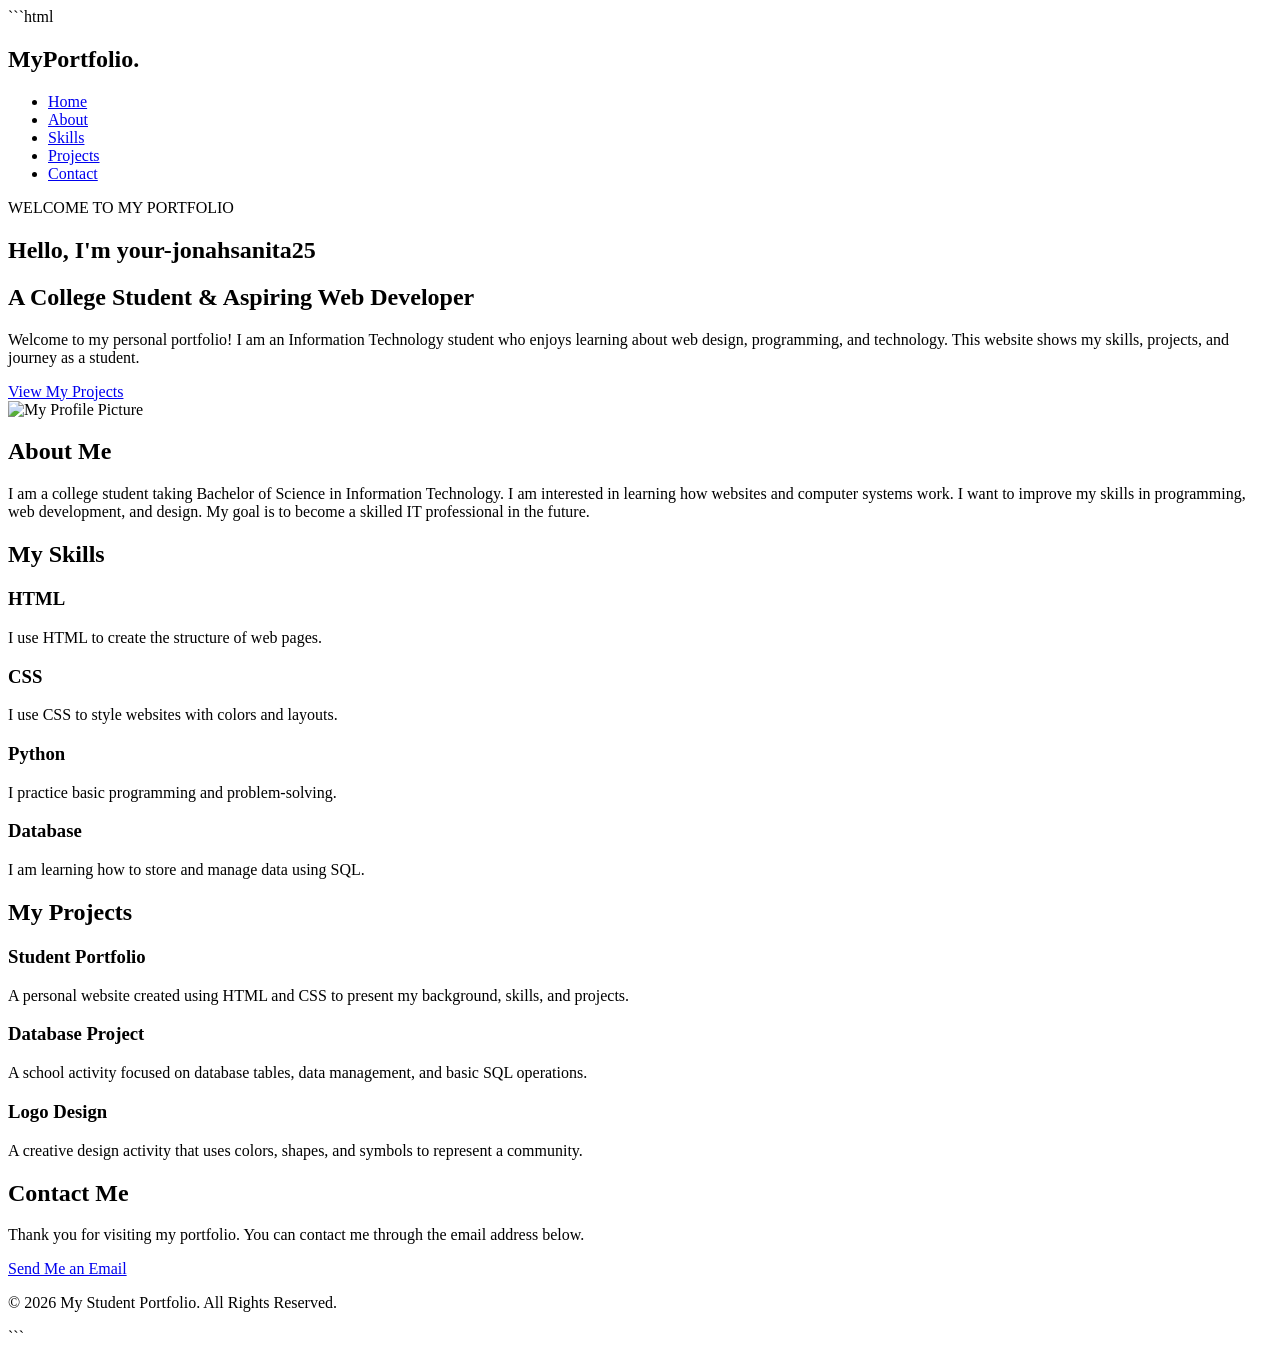
==== index.html my portfolio.html @ 4672cf2f "Add files via upload" ====
```html
<!DOCTYPE html>
<html lang="en">
<head>
    <meta charset="UTF-8">
    <meta name="viewport" content="width=device-width, initial-scale=1.0">
    <title>My Student Portfolio</title>
    <link rel="stylesheet" href="style.css">
</head>
<body>

    <!-- Navigation Bar -->
    <nav class="navbar">
        <h2 class="logo">MyPortfolio<span>.</span></h2>

        <ul class="nav-links">
            <li><a href="#home">Home</a></li>
            <li><a href="#about">About</a></li>
            <li><a href="#skills">Skills</a></li>
            <li><a href="#projects">Projects</a></li>
            <li><a href="#contact">Contact</a></li>
        </ul>
    </nav>

    <!-- Home Section -->
    <section class="hero" id="home">
        <div class="hero-text">
            <p class="welcome">WELCOME TO MY PORTFOLIO</p>

            <h1>Hello, I'm <span>your-jonahsanita25</span></h1>

            <h2>A College Student & Aspiring Web Developer</h2>

            <p>
                Welcome to my personal portfolio! I am an Information
                Technology student who enjoys learning about web design,
                programming, and technology. This website shows my skills,
                projects, and journey as a student.
            </p>

            <a href="#projects" class="btn">View My Projects</a>
        </div>

        <div class="hero-image">
            <img src="profile.png" alt="My Profile Picture">
        </div>
    </section>

    <!-- About Section -->
    <section class="section" id="about">
        <h2 class="section-title">About <span>Me</span></h2>

        <div class="about-content">
            <p>
                I am a college student taking Bachelor of Science in
                Information Technology. I am interested in learning
                how websites and computer systems work. I want to improve
                my skills in programming, web development, and design.
                My goal is to become a skilled IT professional in the future.
            </p>
        </div>
    </section>

    <!-- Skills Section -->
    <section class="section skills-section" id="skills">
        <h2 class="section-title">My <span>Skills</span></h2>

        <div class="card-container">
            <div class="card">
                <h3>HTML</h3>
                <p>I use HTML to create the structure of web pages.</p>
            </div>

            <div class="card">
                <h3>CSS</h3>
                <p>I use CSS to style websites with colors and layouts.</p>
            </div>

            <div class="card">
                <h3>Python</h3>
                <p>I practice basic programming and problem-solving.</p>
            </div>

            <div class="card">
                <h3>Database</h3>
                <p>I am learning how to store and manage data using SQL.</p>
            </div>
        </div>
    </section>

    <!-- Projects Section -->
    <section class="section" id="projects">
        <h2 class="section-title">My <span>Projects</span></h2>

        <div class="card-container">
            <div class="card project-card">
                <h3>Student Portfolio</h3>
                <p>
                    A personal website created using HTML and CSS to
                    present my background, skills, and projects.
                </p>
            </div>

            <div class="card project-card">
                <h3>Database Project</h3>
                <p>
                    A school activity focused on database tables,
                    data management, and basic SQL operations.
                </p>
            </div>

            <div class="card project-card">
                <h3>Logo Design</h3>
                <p>
                    A creative design activity that uses colors,
                    shapes, and symbols to represent a community.
                </p>
            </div>
        </div>
    </section>

    <!-- Contact Section -->
    <section class="section contact-section" id="contact">
        <h2 class="section-title">Contact <span>Me</span></h2>

        <p>
            Thank you for visiting my portfolio. You can contact me
            through the email address below.
        </p>

        <a href="mailto:your-jonahsanita25@gmail.com" class="btn">
            Send Me an Email
        </a>
    </section>

    <!-- Footer -->
    <footer>
        <p>&copy; 2026 My Student Portfolio. All Rights Reserved.</p>
    </footer>

</body>
</html>
```
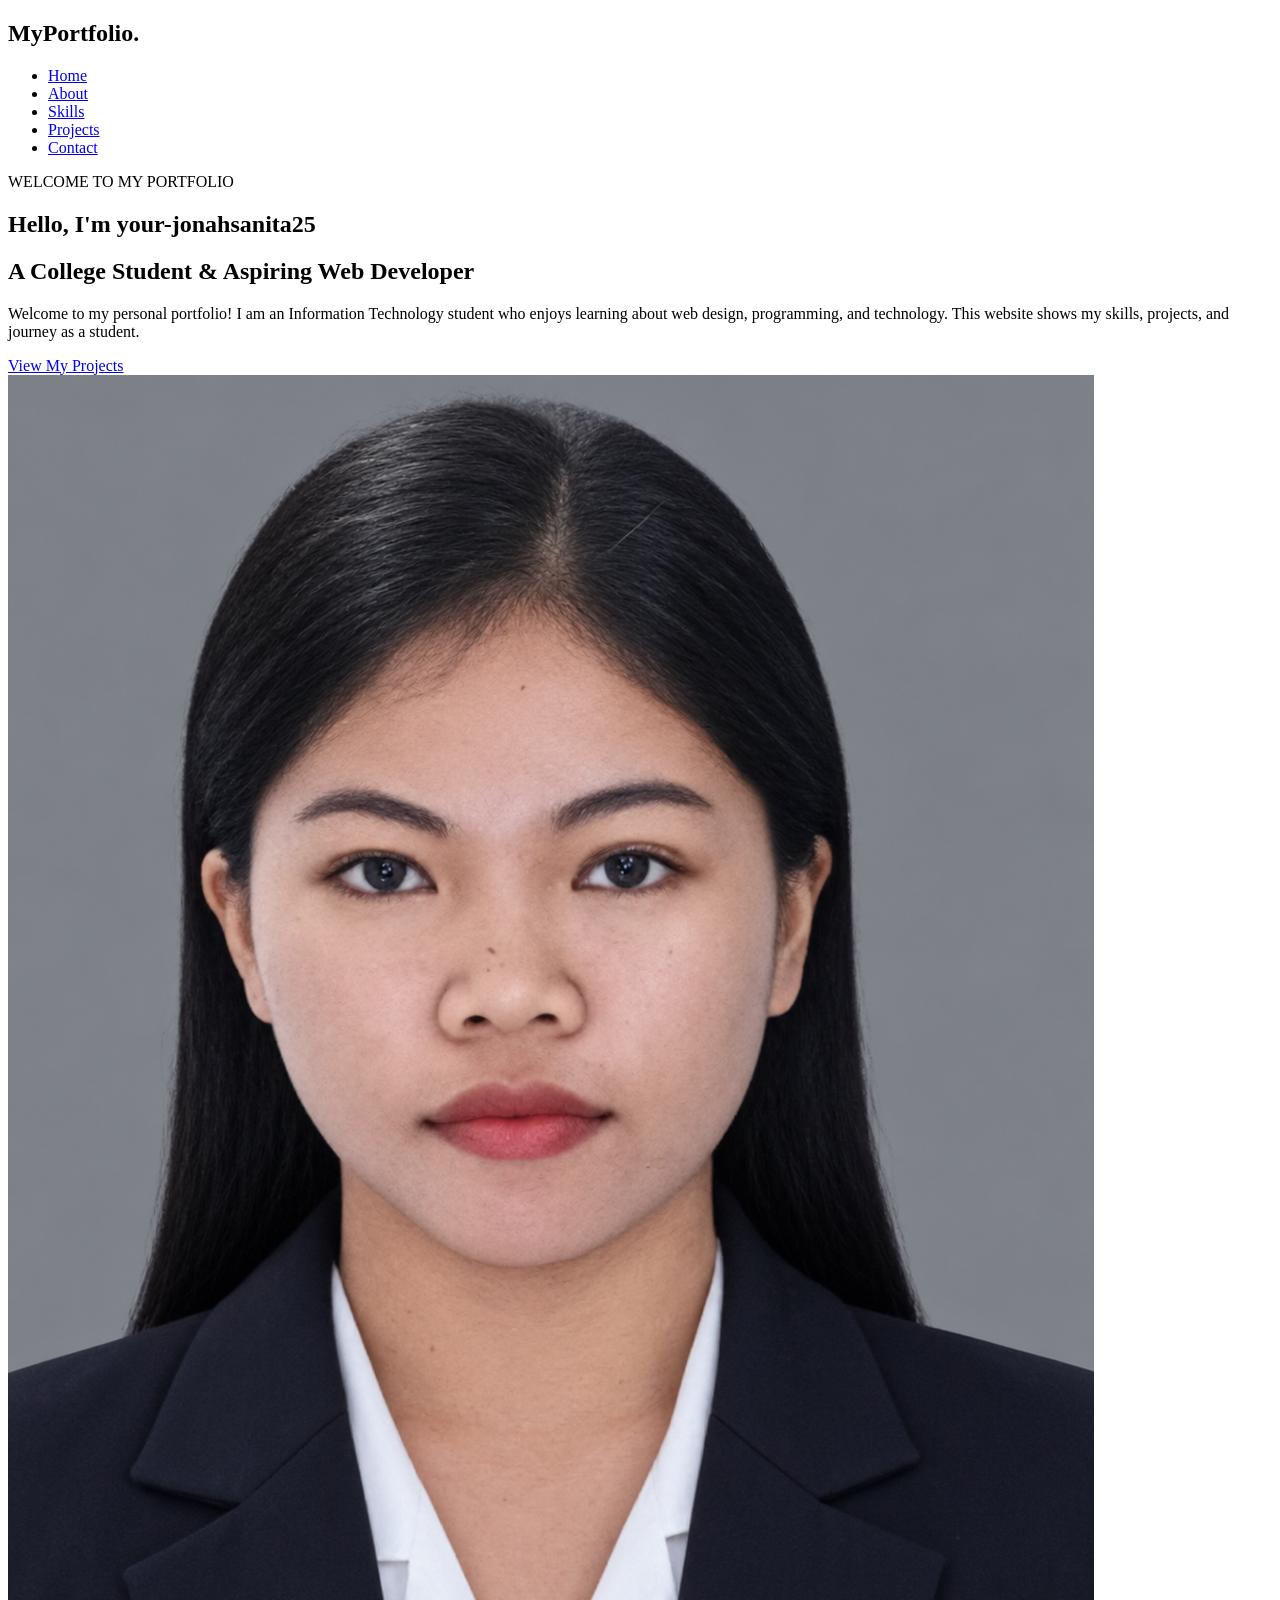
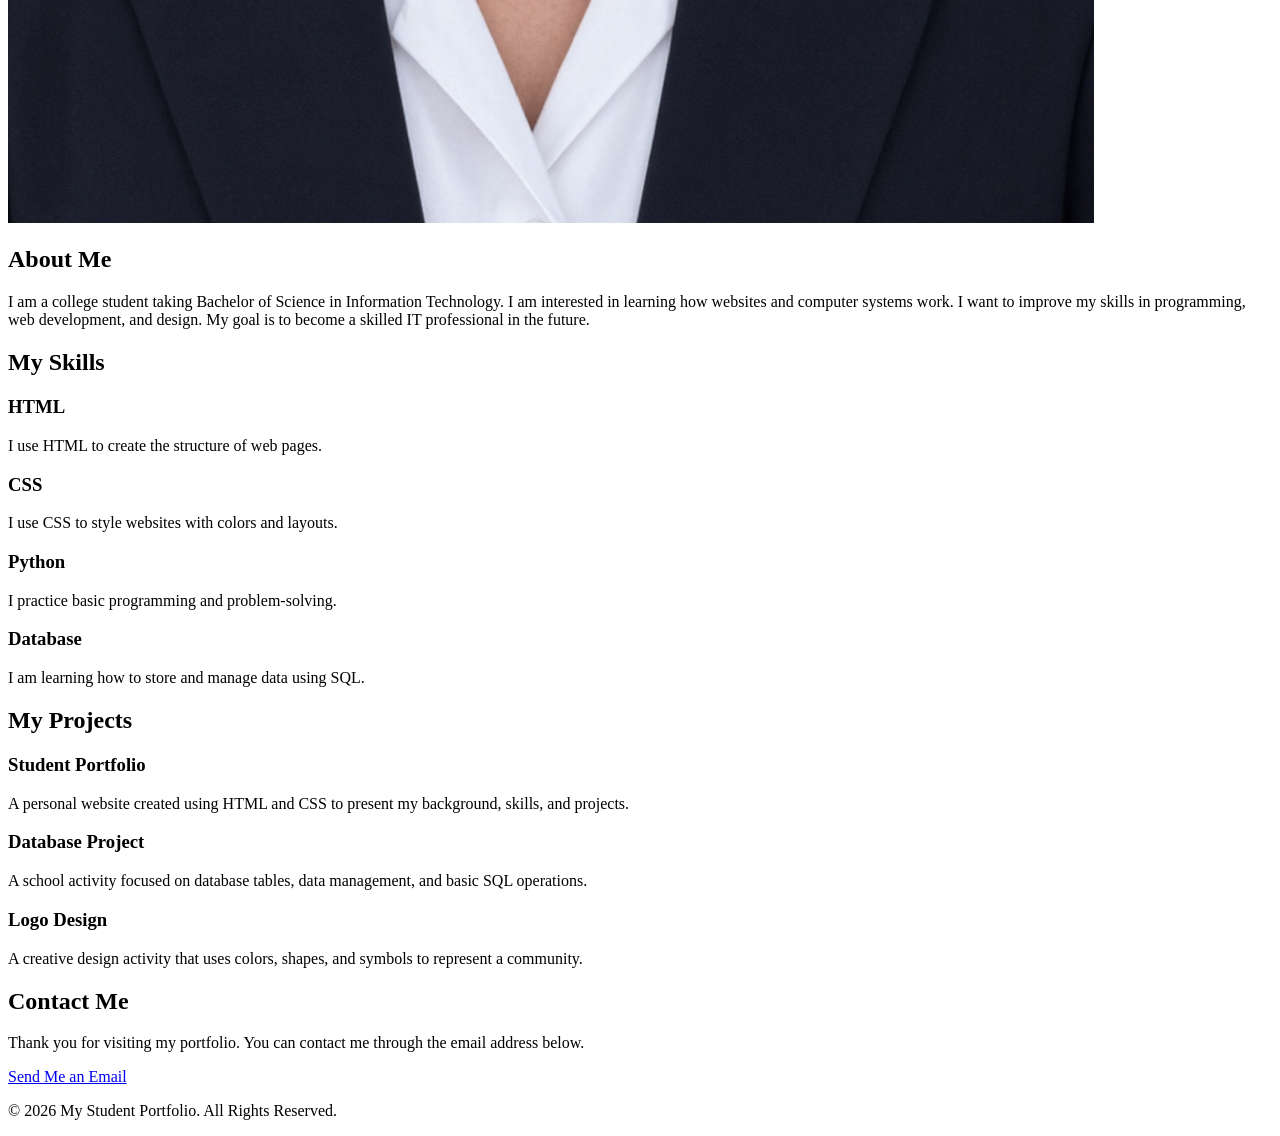
==== commit b4f3cb0a: "Update index.html my portfolio.html" ====
--- a/index.html my portfolio.html
+++ b/index.html my portfolio.html
@@ -1,4 +1,3 @@
-```html
 <!DOCTYPE html>
 <html lang="en">
 <head>
@@ -140,4 +139,3 @@
 
 </body>
 </html>
-```
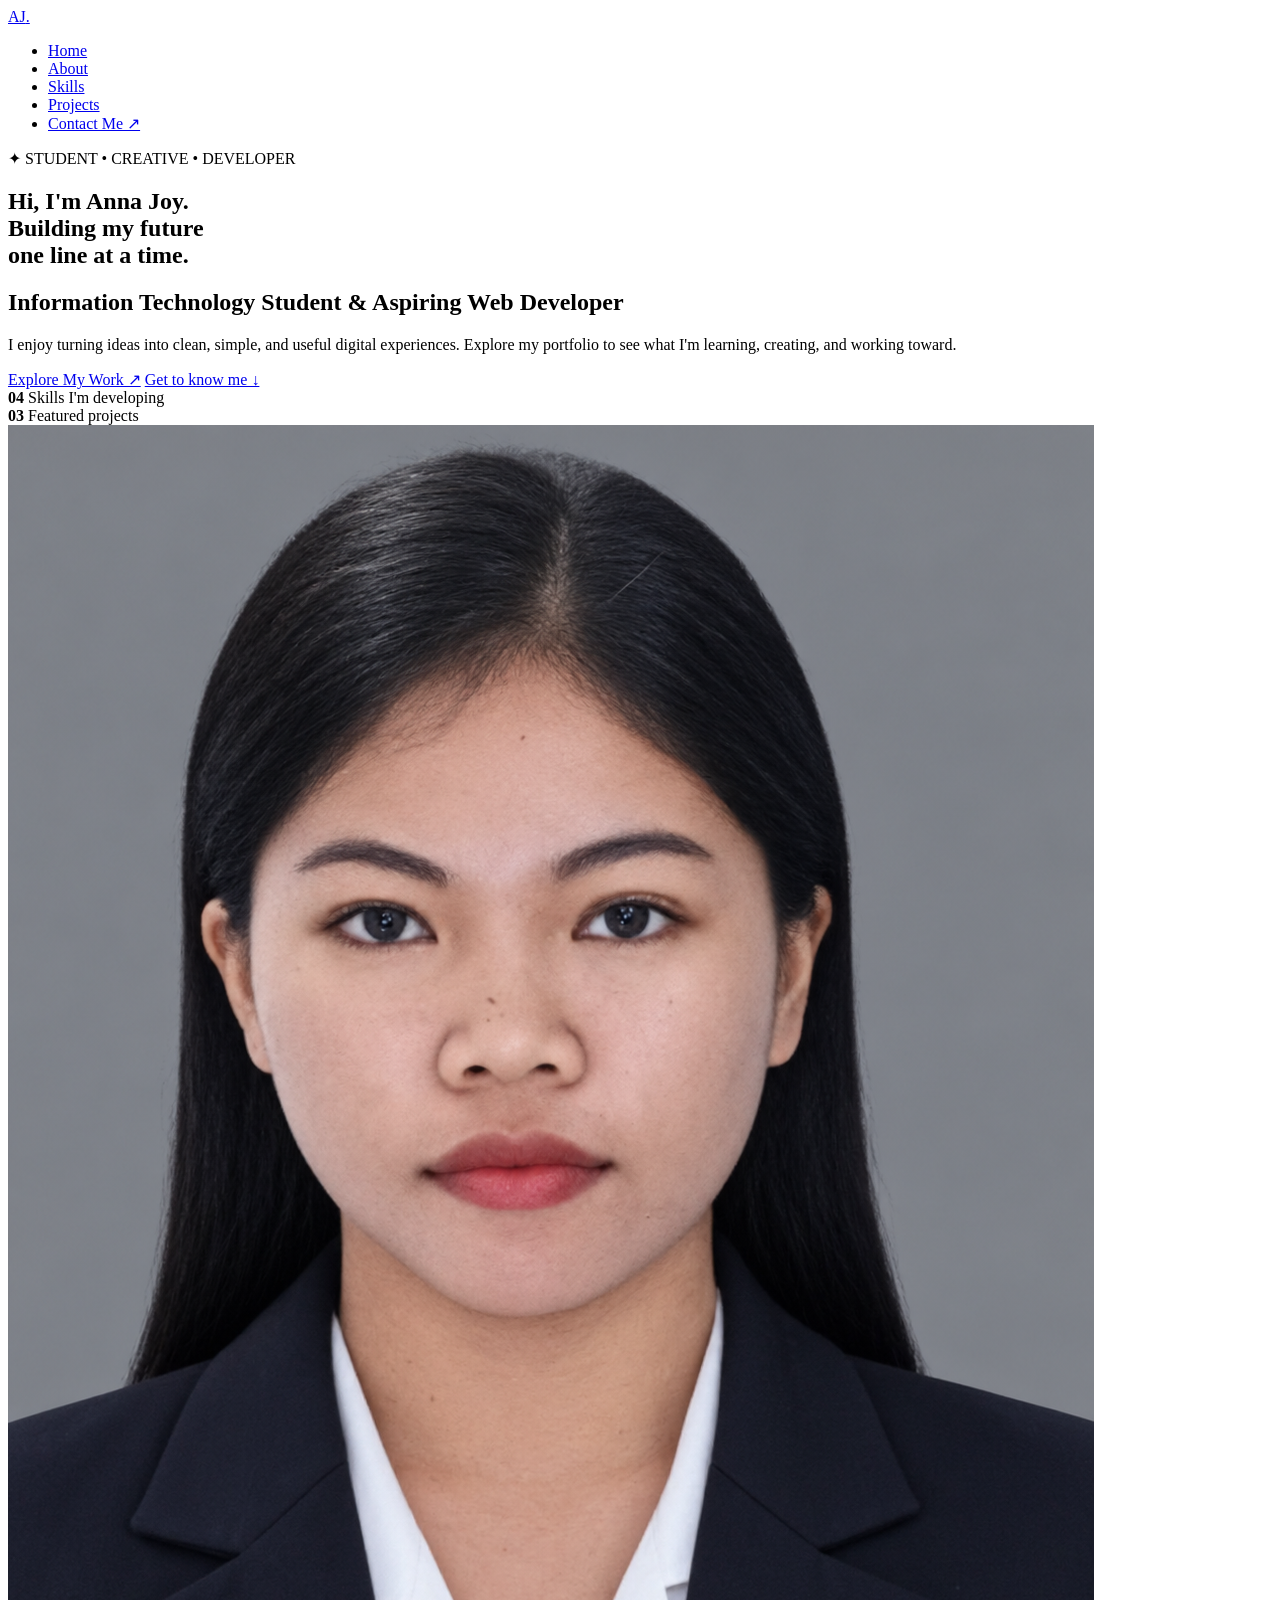
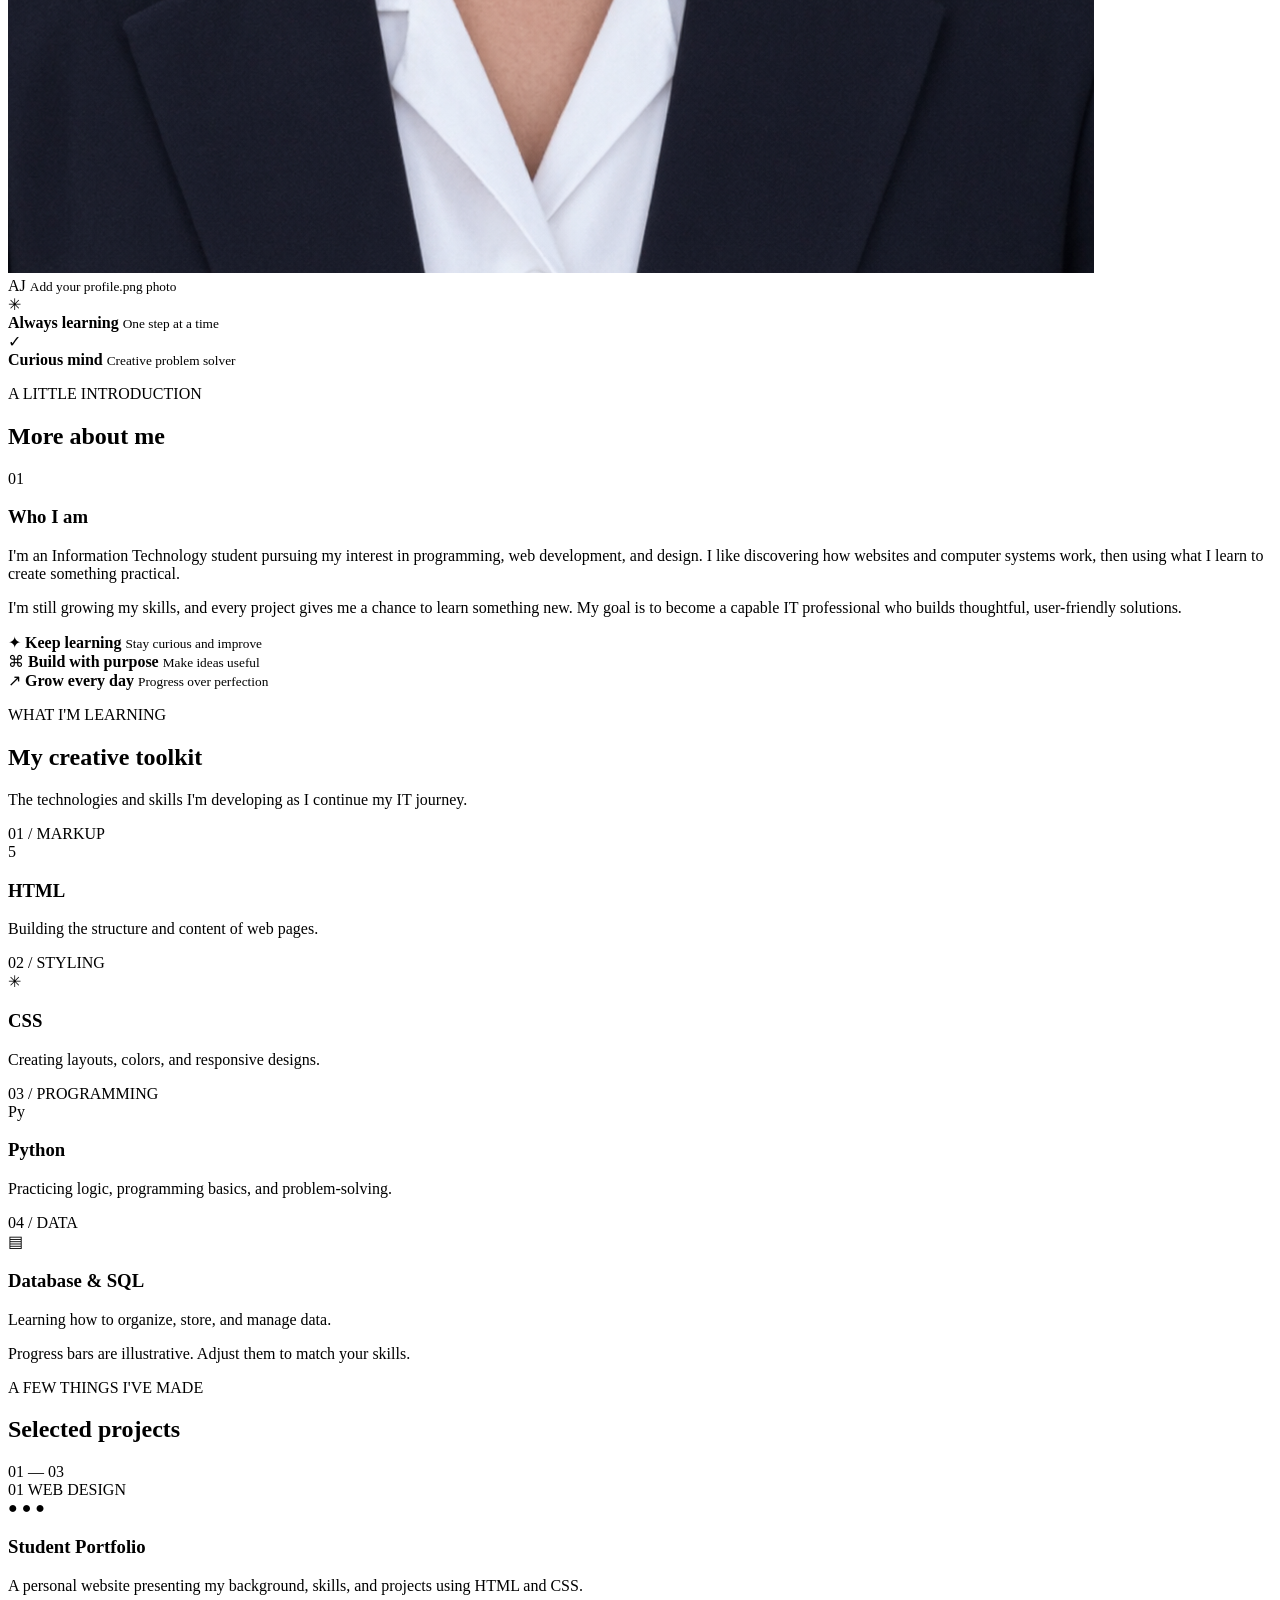
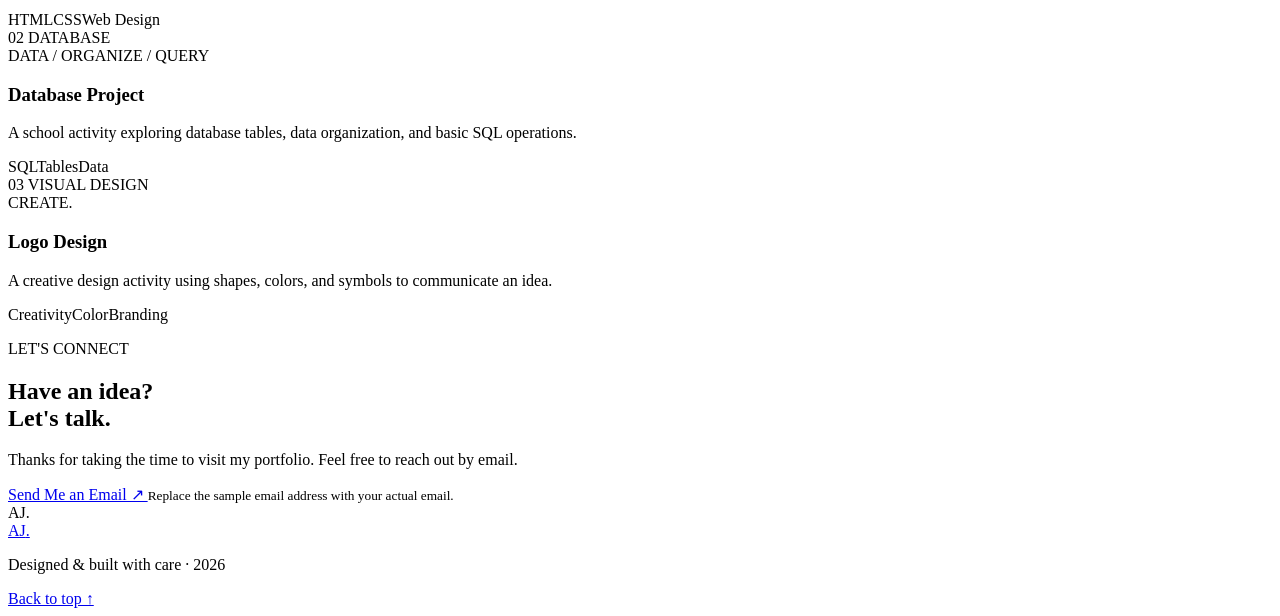
==== commit 3399dd8d: "Update index.html my portfolio.html" ====
--- a/index.html my portfolio.html
+++ b/index.html my portfolio.html
@@ -3,138 +3,307 @@
 <head>
     <meta charset="UTF-8">
     <meta name="viewport" content="width=device-width, initial-scale=1.0">
-    <title>My Student Portfolio</title>
+    <title>Anna Joy | Student Portfolio</title>
     <link rel="stylesheet" href="style.css">
 </head>
 <body>
 
-    <!-- Navigation Bar -->
+    <!-- Navigation -->
     <nav class="navbar">
-        <h2 class="logo">MyPortfolio<span>.</span></h2>
+        <a href="#home" class="logo">AJ<span>.</span></a>
 
         <ul class="nav-links">
             <li><a href="#home">Home</a></li>
             <li><a href="#about">About</a></li>
             <li><a href="#skills">Skills</a></li>
             <li><a href="#projects">Projects</a></li>
-            <li><a href="#contact">Contact</a></li>
+            <li><a href="#contact" class="nav-contact">Contact Me ↗</a></li>
         </ul>
     </nav>
 
     <!-- Home Section -->
     <section class="hero" id="home">
         <div class="hero-text">
-            <p class="welcome">WELCOME TO MY PORTFOLIO</p>
-
-            <h1>Hello, I'm <span>your-jonahsanita25</span></h1>
-
-            <h2>A College Student & Aspiring Web Developer</h2>
-
-            <p>
-                Welcome to my personal portfolio! I am an Information
-                Technology student who enjoys learning about web design,
-                programming, and technology. This website shows my skills,
-                projects, and journey as a student.
+            <p class="eyebrow">✦ STUDENT • CREATIVE • DEVELOPER</p>
+
+            <h1>
+                Hi, I'm <span>Anna Joy.</span><br>
+                Building my future<br>
+                one line at a time.
+            </h1>
+
+            <h2>Information Technology Student &amp; Aspiring Web Developer</h2>
+
+            <p class="intro">
+                I enjoy turning ideas into clean, simple, and useful digital
+                experiences. Explore my portfolio to see what I'm learning,
+                creating, and working toward.
             </p>
 
-            <a href="#projects" class="btn">View My Projects</a>
-        </div>
-
-        <div class="hero-image">
-            <img src="profile.png" alt="My Profile Picture">
+            <div class="hero-actions">
+                <a href="#projects" class="btn">Explore My Work ↗</a>
+                <a href="#about" class="text-link">Get to know me ↓</a>
+            </div>
+
+            <div class="hero-meta">
+                <div><strong>04</strong> Skills I'm developing</div>
+                <div class="meta-divider"></div>
+                <div><strong>03</strong> Featured projects</div>
+            </div>
+        </div>
+
+        <div class="hero-visual">
+            <div class="image-halo"></div>
+
+            <div class="photo-frame">
+                <img src="profile.png"
+                     alt="Anna Joy's profile picture"
+                     onerror="this.style.display='none'">
+                <div class="photo-placeholder">
+                    <span>AJ</span>
+                    <small>Add your profile.png photo</small>
+                </div>
+            </div>
+
+            <div class="floating-note note-top">
+                <span class="note-icon">✳</span>
+                <div>
+                    <strong>Always learning</strong>
+                    <small>One step at a time</small>
+                </div>
+            </div>
+
+            <div class="floating-note note-bottom">
+                <span class="mini-check">✓</span>
+                <div>
+                    <strong>Curious mind</strong>
+                    <small>Creative problem solver</small>
+                </div>
+            </div>
         </div>
     </section>
 
     <!-- About Section -->
-    <section class="section" id="about">
-        <h2 class="section-title">About <span>Me</span></h2>
-
-        <div class="about-content">
-            <p>
-                I am a college student taking Bachelor of Science in
-                Information Technology. I am interested in learning
-                how websites and computer systems work. I want to improve
-                my skills in programming, web development, and design.
-                My goal is to become a skilled IT professional in the future.
-            </p>
+    <section class="section about-section" id="about">
+        <div class="section-heading">
+            <p class="eyebrow">A LITTLE INTRODUCTION</p>
+            <h2>More about <span>me</span></h2>
+        </div>
+
+        <div class="about-grid">
+            <div class="about-label">
+                <span class="about-number">01</span>
+                <h3>Who I am</h3>
+            </div>
+
+            <div class="about-copy">
+                <p>
+                    I'm an Information Technology student pursuing my interest
+                    in programming, web development, and design. I like
+                    discovering how websites and computer systems work,
+                    then using what I learn to create something practical.
+                </p>
+
+                <p>
+                    I'm still growing my skills, and every project gives me
+                    a chance to learn something new. My goal is to become
+                    a capable IT professional who builds thoughtful,
+                    user-friendly solutions.
+                </p>
+            </div>
+        </div>
+
+        <div class="value-strip">
+            <div>
+                <span>✦</span>
+                <strong>Keep learning</strong>
+                <small>Stay curious and improve</small>
+            </div>
+            <div>
+                <span>⌘</span>
+                <strong>Build with purpose</strong>
+                <small>Make ideas useful</small>
+            </div>
+            <div>
+                <span>↗</span>
+                <strong>Grow every day</strong>
+                <small>Progress over perfection</small>
+            </div>
         </div>
     </section>
 
     <!-- Skills Section -->
     <section class="section skills-section" id="skills">
-        <h2 class="section-title">My <span>Skills</span></h2>
-
-        <div class="card-container">
-            <div class="card">
+        <div class="section-heading">
+            <p class="eyebrow">WHAT I'M LEARNING</p>
+            <h2>My creative <span>toolkit</span></h2>
+            <p class="section-description">
+                The technologies and skills I'm developing as I continue
+                my IT journey.
+            </p>
+        </div>
+
+        <div class="skills-grid">
+            <article class="skill-card">
+                <span class="skill-index">01 / MARKUP</span>
+                <div class="skill-symbol html-symbol">5</div>
                 <h3>HTML</h3>
-                <p>I use HTML to create the structure of web pages.</p>
-            </div>
-
-            <div class="card">
+                <p>Building the structure and content of web pages.</p>
+                <div class="skill-track"><span style="width: 78%"></span></div>
+            </article>
+
+            <article class="skill-card">
+                <span class="skill-index">02 / STYLING</span>
+                <div class="skill-symbol css-symbol">✳</div>
                 <h3>CSS</h3>
-                <p>I use CSS to style websites with colors and layouts.</p>
-            </div>
-
-            <div class="card">
+                <p>Creating layouts, colors, and responsive designs.</p>
+                <div class="skill-track"><span style="width: 70%"></span></div>
+            </article>
+
+            <article class="skill-card">
+                <span class="skill-index">03 / PROGRAMMING</span>
+                <div class="skill-symbol python-symbol">Py</div>
                 <h3>Python</h3>
-                <p>I practice basic programming and problem-solving.</p>
-            </div>
-
-            <div class="card">
-                <h3>Database</h3>
-                <p>I am learning how to store and manage data using SQL.</p>
-            </div>
-        </div>
+                <p>Practicing logic, programming basics, and problem-solving.</p>
+                <div class="skill-track"><span style="width: 55%"></span></div>
+            </article>
+
+            <article class="skill-card">
+                <span class="skill-index">04 / DATA</span>
+                <div class="skill-symbol db-symbol">▤</div>
+                <h3>Database &amp; SQL</h3>
+                <p>Learning how to organize, store, and manage data.</p>
+                <div class="skill-track"><span style="width: 52%"></span></div>
+            </article>
+        </div>
+
+        <p class="skill-note">
+            Progress bars are illustrative. Adjust them to match your skills.
+        </p>
     </section>
 
     <!-- Projects Section -->
-    <section class="section" id="projects">
-        <h2 class="section-title">My <span>Projects</span></h2>
-
-        <div class="card-container">
-            <div class="card project-card">
-                <h3>Student Portfolio</h3>
-                <p>
-                    A personal website created using HTML and CSS to
-                    present my background, skills, and projects.
-                </p>
-            </div>
-
-            <div class="card project-card">
-                <h3>Database Project</h3>
-                <p>
-                    A school activity focused on database tables,
-                    data management, and basic SQL operations.
-                </p>
-            </div>
-
-            <div class="card project-card">
-                <h3>Logo Design</h3>
-                <p>
-                    A creative design activity that uses colors,
-                    shapes, and symbols to represent a community.
-                </p>
-            </div>
+    <section class="section projects-section" id="projects">
+        <div class="section-heading projects-heading">
+            <div>
+                <p class="eyebrow">A FEW THINGS I'VE MADE</p>
+                <h2>Selected <span>projects</span></h2>
+            </div>
+            <span class="project-count">01 — 03</span>
+        </div>
+
+        <div class="projects-grid">
+
+            <article class="project-card">
+                <div class="project-top">
+                    <span class="project-number">01</span>
+                    <span class="project-type">WEB DESIGN</span>
+                </div>
+
+                <div class="project-art portfolio-art">
+                    <div class="mock-window">
+                        <div class="mock-dots">● ● ●</div>
+                        <div class="mock-lines">
+                            <i></i><i></i><i></i>
+                        </div>
+                        <div class="mock-block"></div>
+                    </div>
+                </div>
+
+                <div class="project-info">
+                    <h3>Student Portfolio</h3>
+                    <p>
+                        A personal website presenting my background,
+                        skills, and projects using HTML and CSS.
+                    </p>
+                    <div class="tag-row">
+                        <span>HTML</span><span>CSS</span><span>Web Design</span>
+                    </div>
+                </div>
+            </article>
+
+            <article class="project-card">
+                <div class="project-top">
+                    <span class="project-number">02</span>
+                    <span class="project-type">DATABASE</span>
+                </div>
+
+                <div class="project-art database-art">
+                    <div class="database-icon">
+                        <i></i><i></i><i></i>
+                    </div>
+                    <span class="data-label">DATA / ORGANIZE / QUERY</span>
+                </div>
+
+                <div class="project-info">
+                    <h3>Database Project</h3>
+                    <p>
+                        A school activity exploring database tables,
+                        data organization, and basic SQL operations.
+                    </p>
+                    <div class="tag-row">
+                        <span>SQL</span><span>Tables</span><span>Data</span>
+                    </div>
+                </div>
+            </article>
+
+            <article class="project-card">
+                <div class="project-top">
+                    <span class="project-number">03</span>
+                    <span class="project-type">VISUAL DESIGN</span>
+                </div>
+
+                <div class="project-art design-art">
+                    <div class="design-shape shape-a"></div>
+                    <div class="design-shape shape-b"></div>
+                    <div class="design-shape shape-c"></div>
+                    <span class="design-word">CREATE.</span>
+                </div>
+
+                <div class="project-info">
+                    <h3>Logo Design</h3>
+                    <p>
+                        A creative design activity using shapes, colors,
+                        and symbols to communicate an idea.
+                    </p>
+                    <div class="tag-row">
+                        <span>Creativity</span><span>Color</span><span>Branding</span>
+                    </div>
+                </div>
+            </article>
+
         </div>
     </section>
 
     <!-- Contact Section -->
-    <section class="section contact-section" id="contact">
-        <h2 class="section-title">Contact <span>Me</span></h2>
-
-        <p>
-            Thank you for visiting my portfolio. You can contact me
-            through the email address below.
-        </p>
-
-        <a href="mailto:your-jonahsanita25@gmail.com" class="btn">
-            Send Me an Email
-        </a>
+    <section class="contact-section" id="contact">
+        <div class="contact-inner">
+            <p class="eyebrow">LET'S CONNECT</p>
+            <h2>Have an idea?<br><span>Let's talk.</span></h2>
+
+            <p>
+                Thanks for taking the time to visit my portfolio.
+                Feel free to reach out by email.
+            </p>
+
+            <a class="btn btn-light"
+               href="mailto:your-email@example.com">
+                Send Me an Email ↗
+            </a>
+
+            <small class="email-note">
+                Replace the sample email address with your actual email.
+            </small>
+        </div>
+
+        <div class="contact-decoration">AJ<span>.</span></div>
     </section>
 
     <!-- Footer -->
     <footer>
-        <p>&copy; 2026 My Student Portfolio. All Rights Reserved.</p>
+        <a class="footer-logo" href="#home">AJ<span>.</span></a>
+        <p>Designed &amp; built with care · 2026</p>
+        <a class="back-top" href="#home">Back to top ↑</a>
     </footer>
 
 </body>
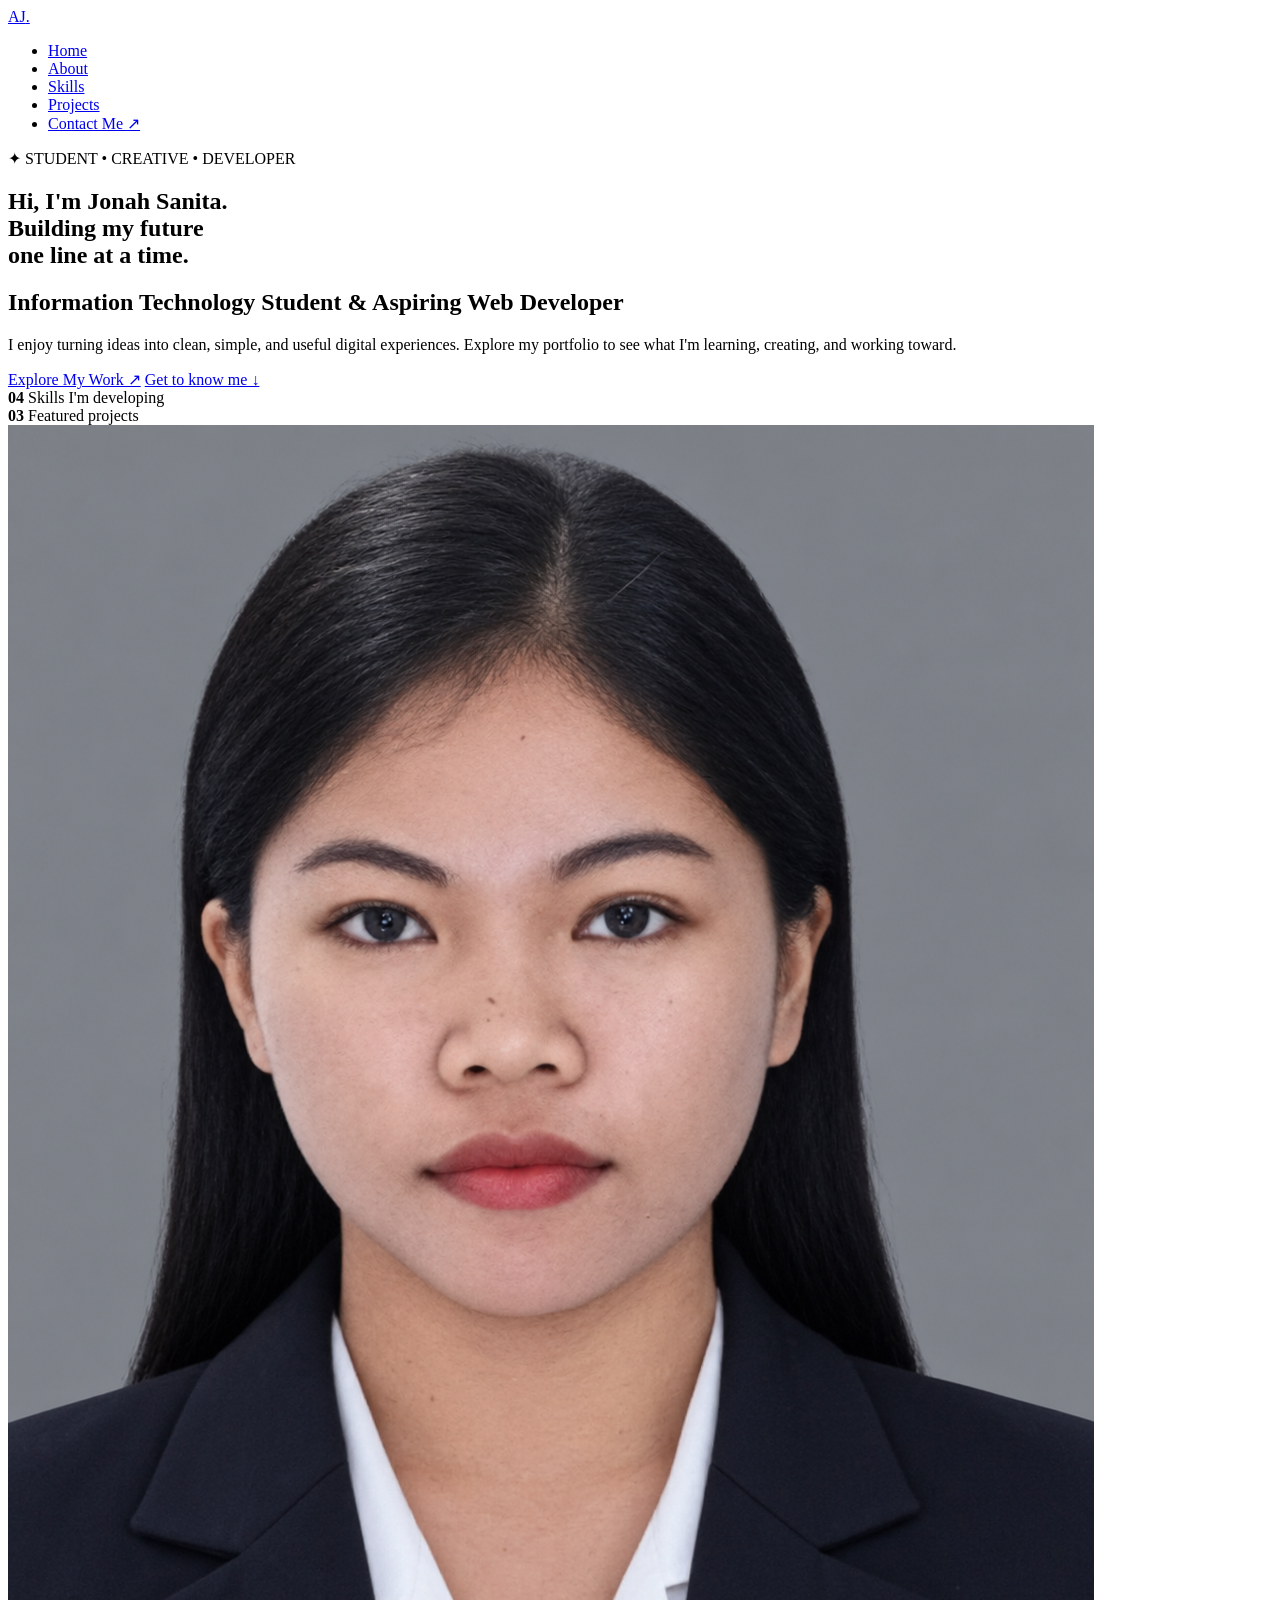
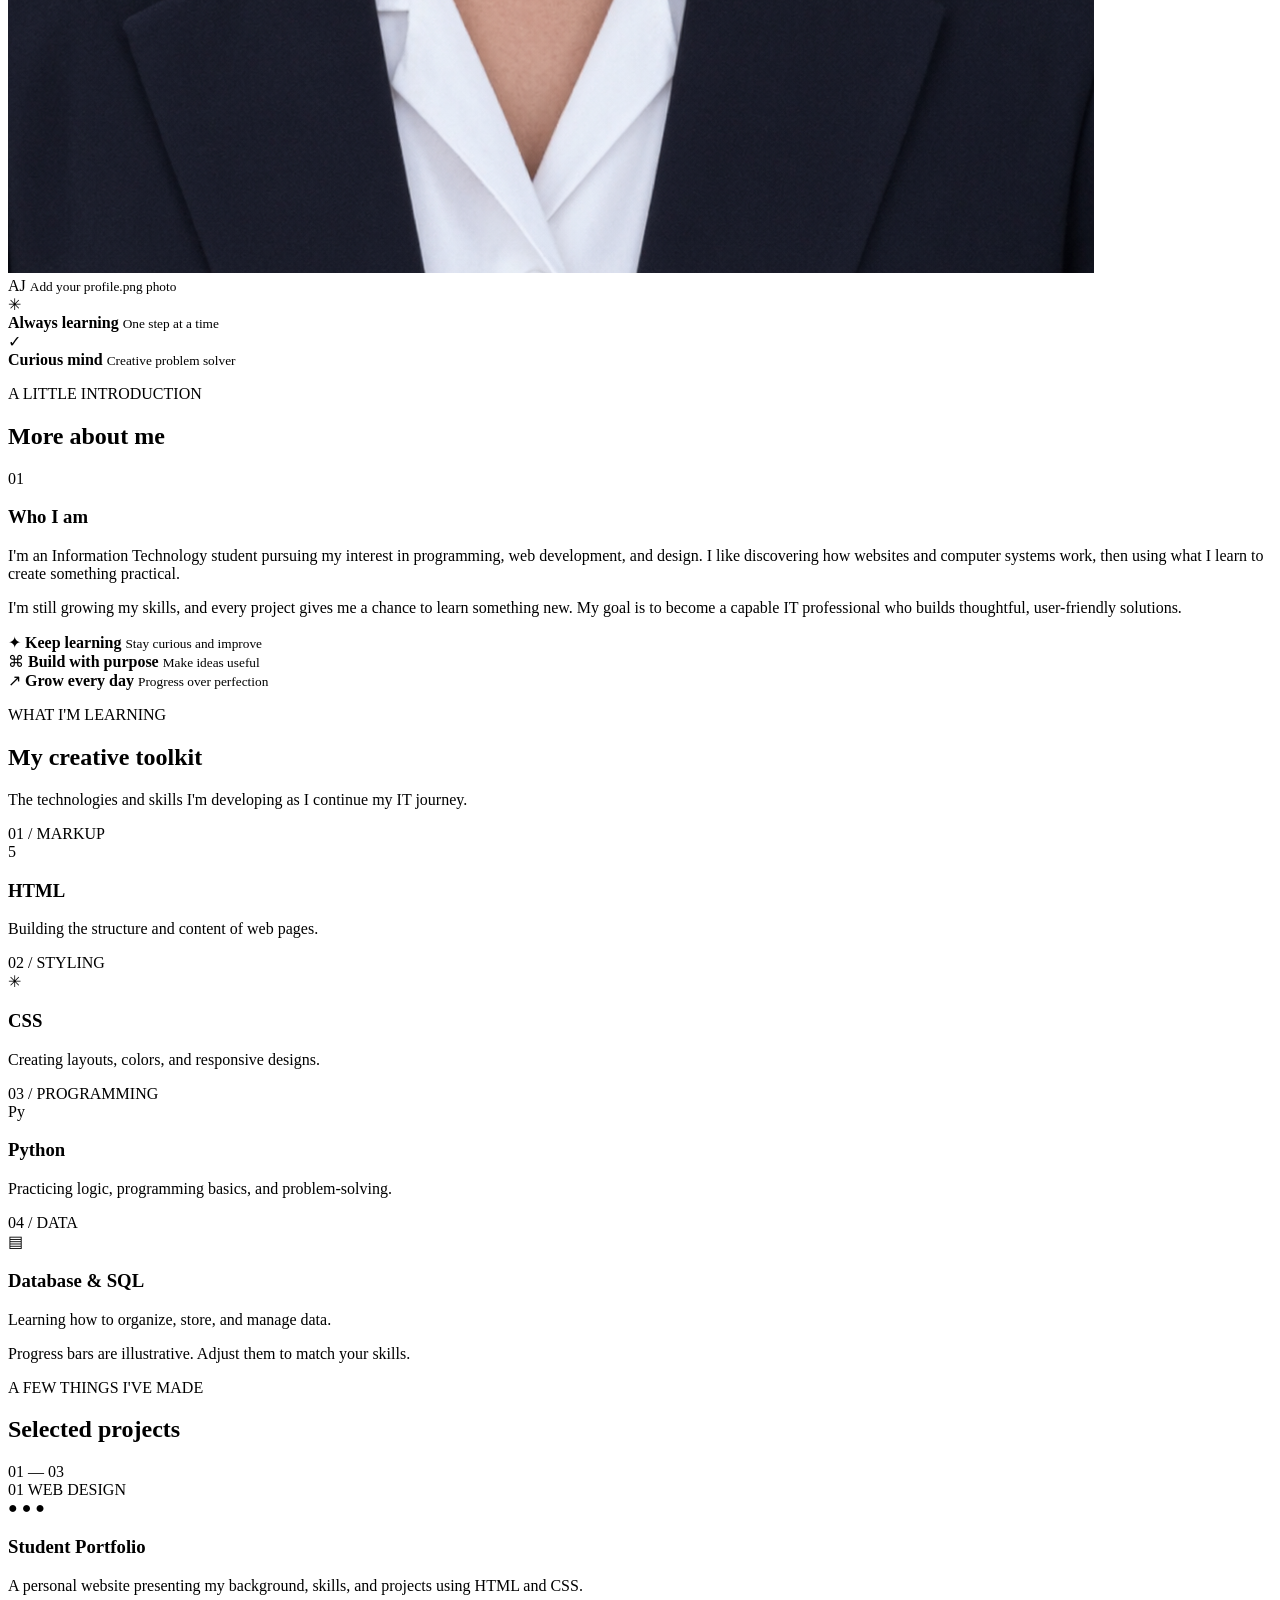
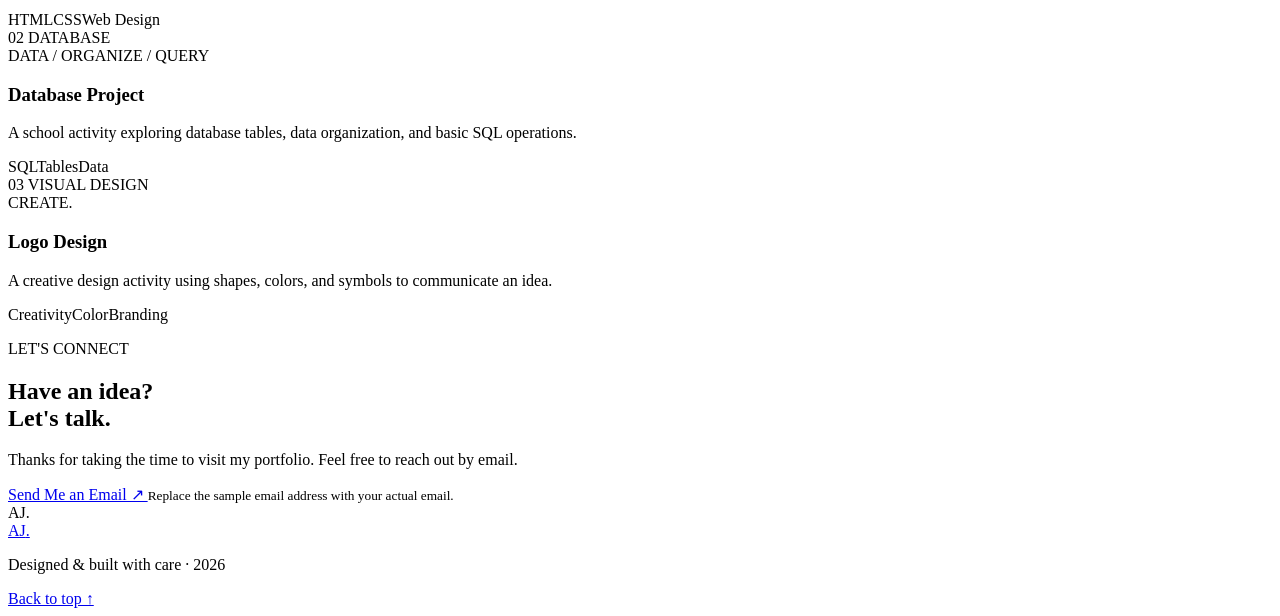
==== commit e8ae67fe: "Update index.html my portfolio.html" ====
--- a/index.html my portfolio.html
+++ b/index.html my portfolio.html
@@ -27,7 +27,7 @@
             <p class="eyebrow">✦ STUDENT • CREATIVE • DEVELOPER</p>
 
             <h1>
-                Hi, I'm <span>Anna Joy.</span><br>
+                Hi, I'm <span>Jonah Sanita.</span><br>
                 Building my future<br>
                 one line at a time.
             </h1>
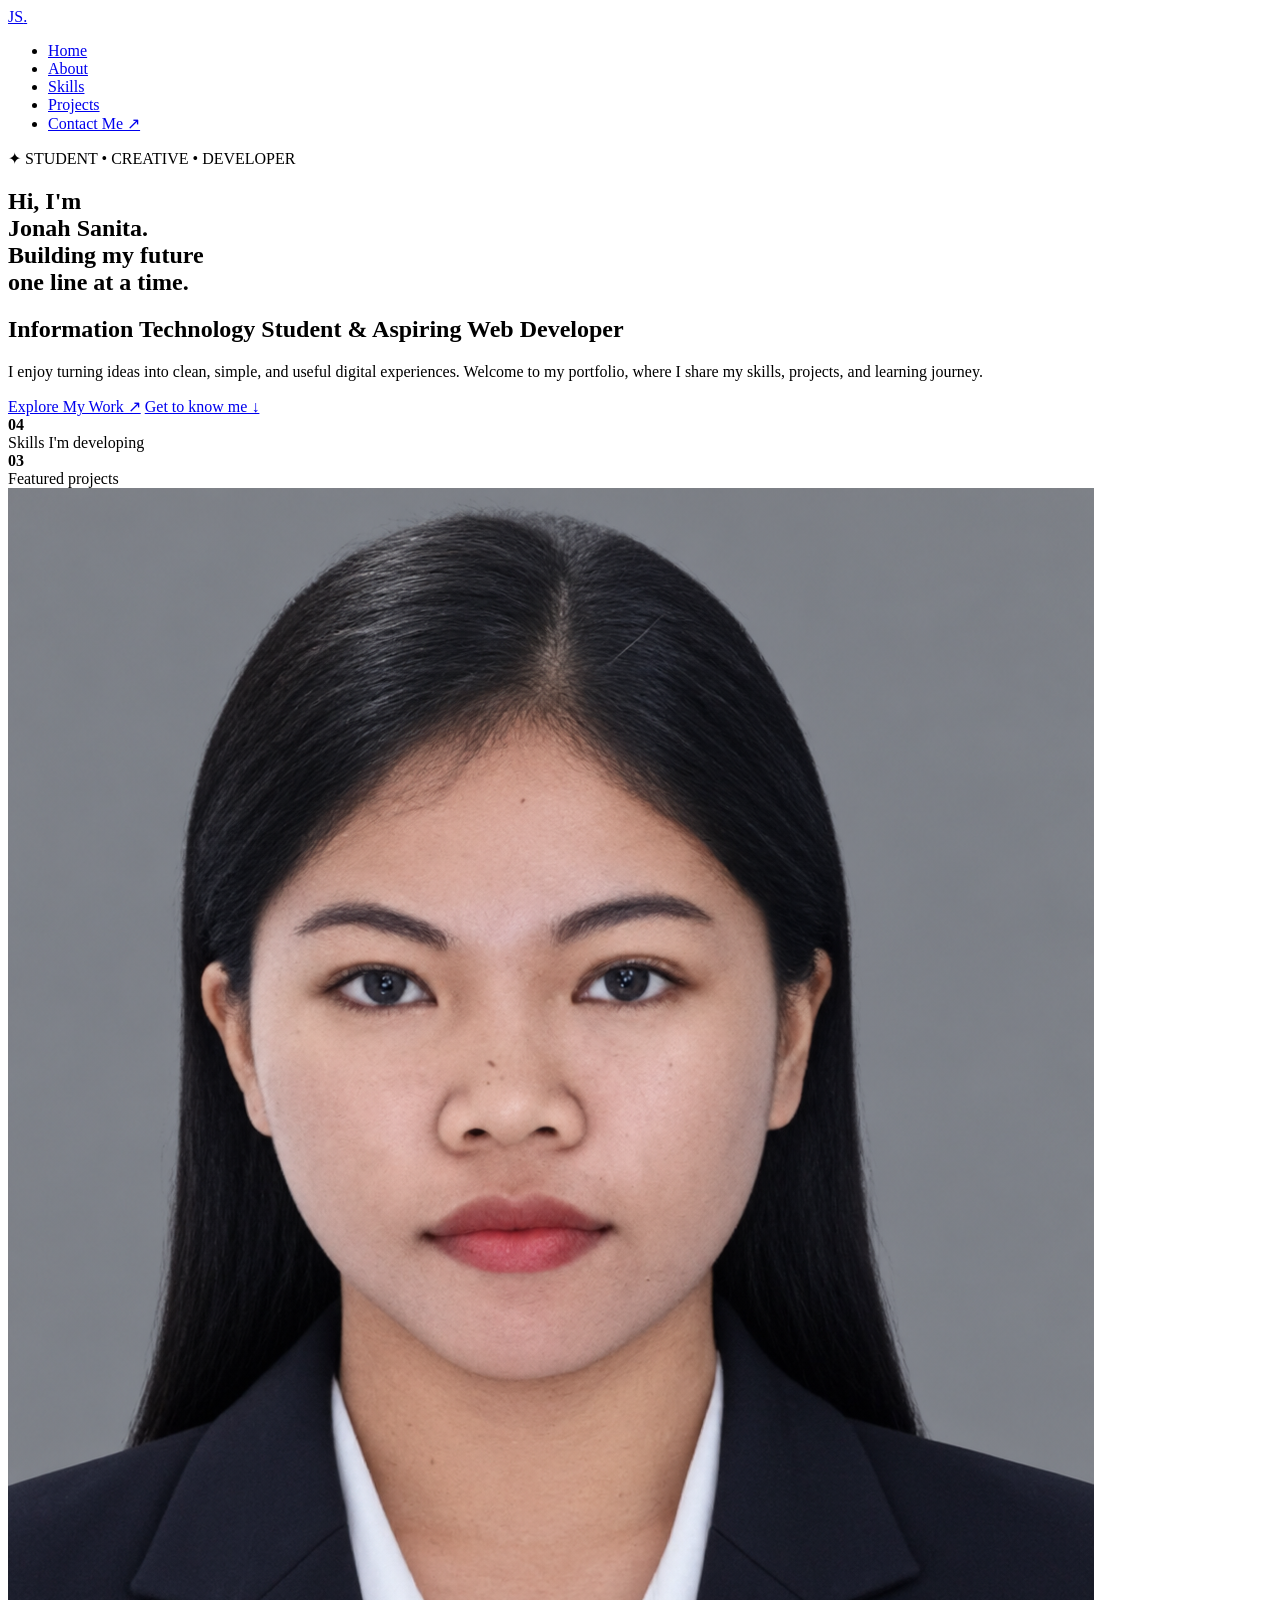
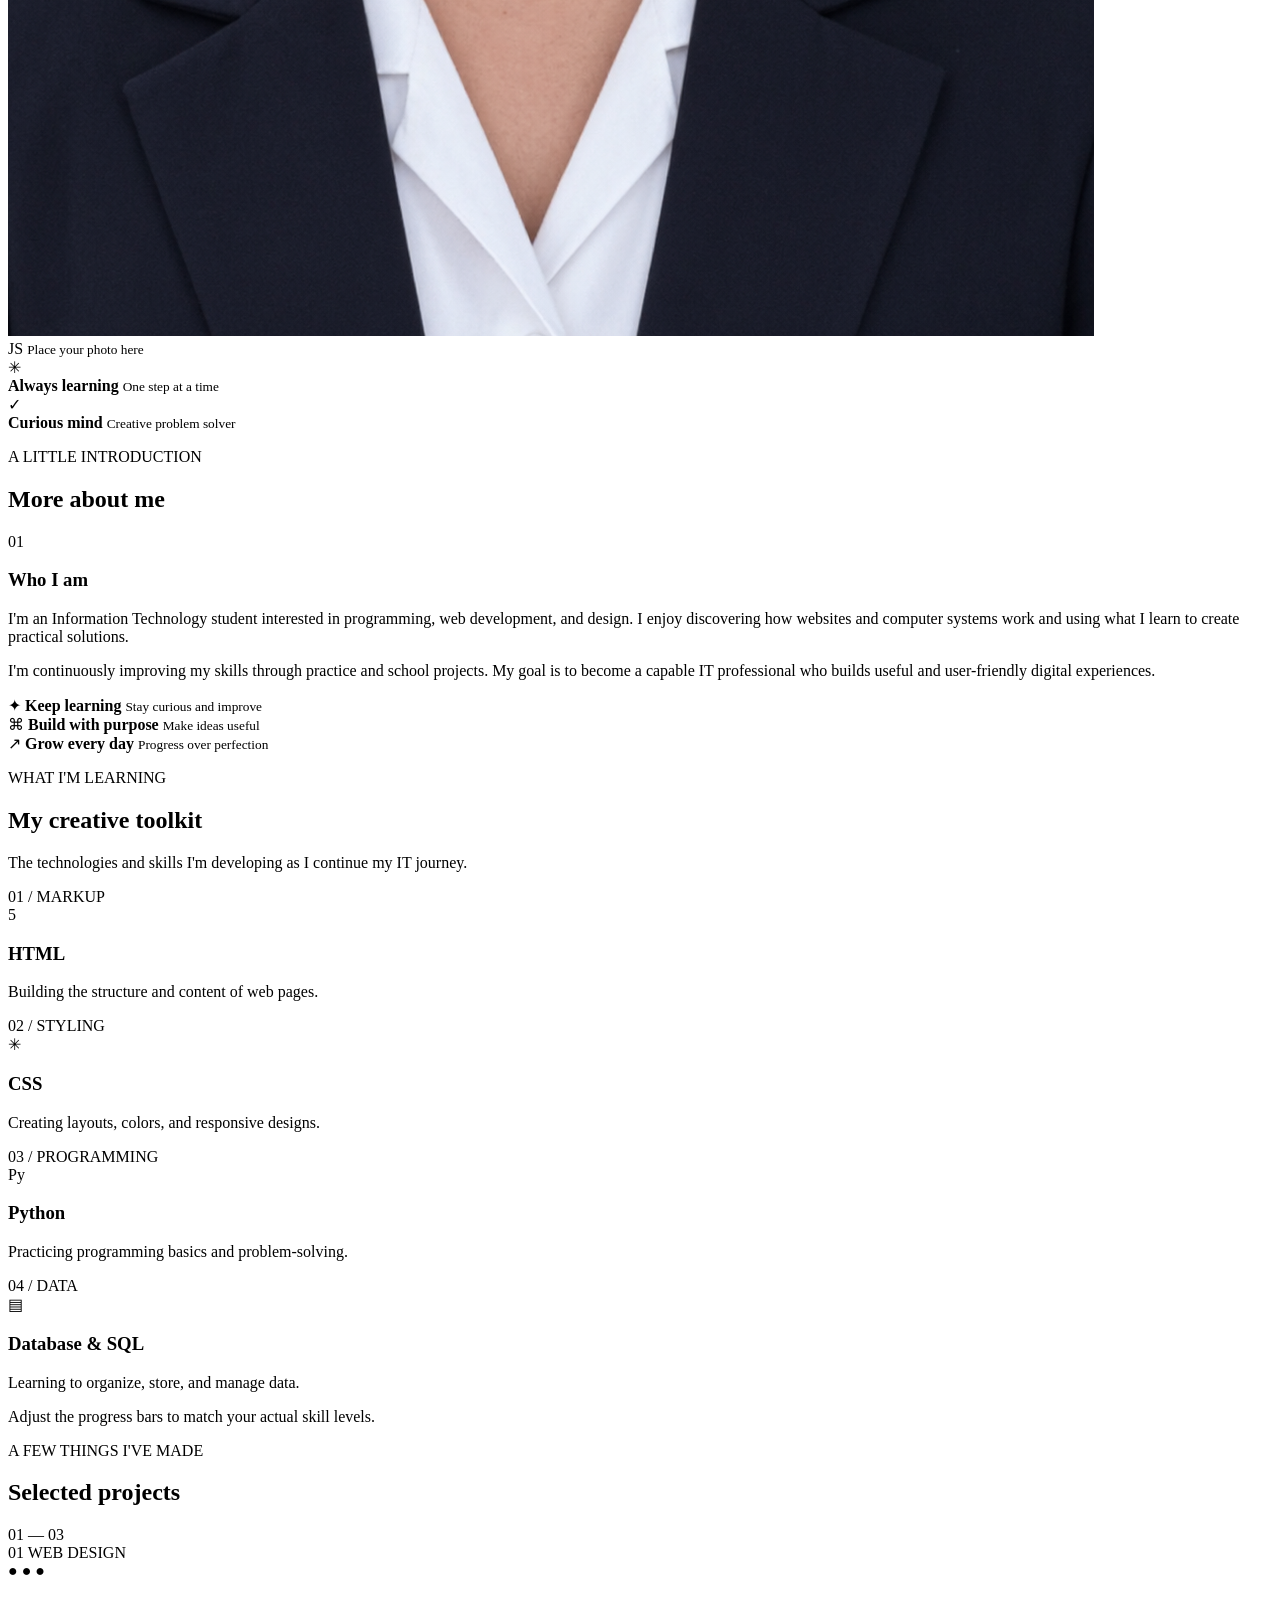
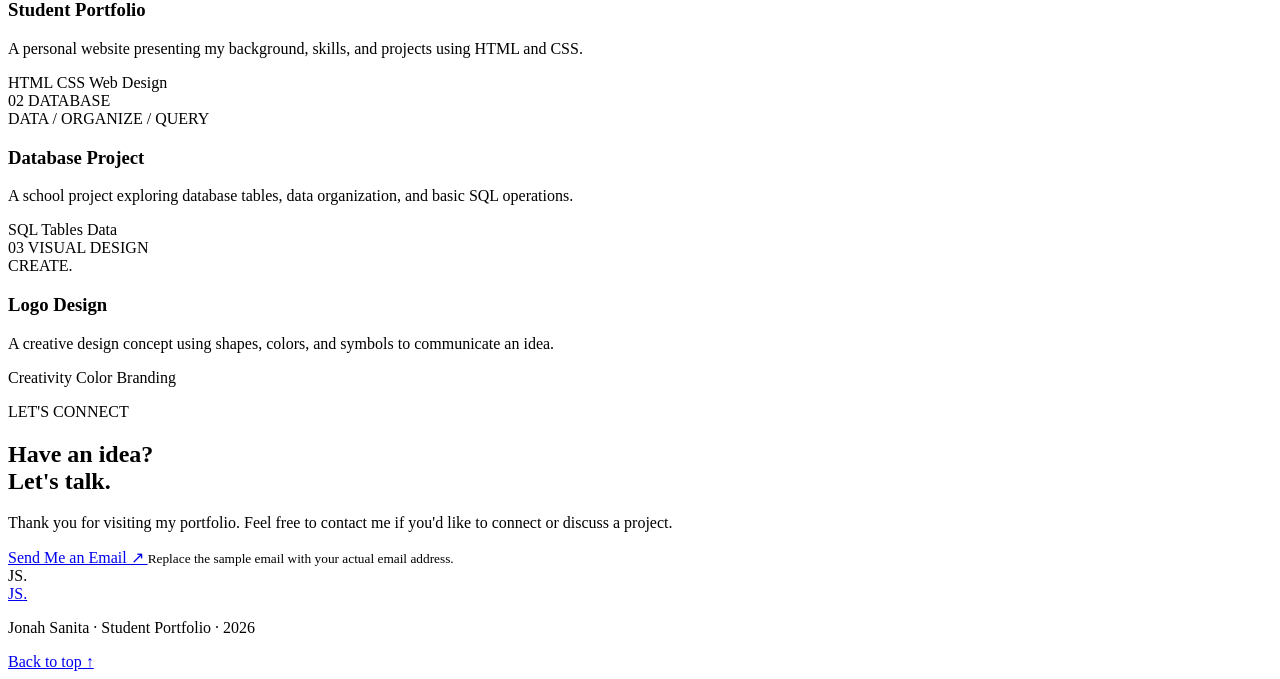
==== commit ad3c5f6b: "Revise portfolio for Jonah Sanita Updated the portfolio from Anna Joy to Jonah Sanita, including cha" ====
--- a/index.html my portfolio.html
+++ b/index.html my portfolio.html
@@ -1,308 +1,318 @@
+
 <!DOCTYPE html>
 <html lang="en">
 <head>
     <meta charset="UTF-8">
     <meta name="viewport" content="width=device-width, initial-scale=1.0">
-    <title>Anna Joy | Student Portfolio</title>
+    <title>Jonah Sanita | Portfolio</title>
     <link rel="stylesheet" href="style.css">
 </head>
 <body>
 
-    <!-- Navigation -->
     <nav class="navbar">
-        <a href="#home" class="logo">AJ<span>.</span></a>
+        <a href="#home" class="logo">JS<span>.</span></a>
 
         <ul class="nav-links">
             <li><a href="#home">Home</a></li>
             <li><a href="#about">About</a></li>
             <li><a href="#skills">Skills</a></li>
             <li><a href="#projects">Projects</a></li>
-            <li><a href="#contact" class="nav-contact">Contact Me ↗</a></li>
+            <li><a href="#contact" class="contact-link">Contact Me ↗</a></li>
         </ul>
     </nav>
 
-    <!-- Home Section -->
-    <section class="hero" id="home">
-        <div class="hero-text">
-            <p class="eyebrow">✦ STUDENT • CREATIVE • DEVELOPER</p>
-
-            <h1>
-                Hi, I'm <span>Jonah Sanita.</span><br>
-                Building my future<br>
-                one line at a time.
-            </h1>
-
-            <h2>Information Technology Student &amp; Aspiring Web Developer</h2>
-
-            <p class="intro">
-                I enjoy turning ideas into clean, simple, and useful digital
-                experiences. Explore my portfolio to see what I'm learning,
-                creating, and working toward.
+    <main>
+        <!-- HOME -->
+        <section class="hero" id="home">
+            <div class="hero-text">
+                <p class="eyebrow">✦ STUDENT • CREATIVE • DEVELOPER</p>
+
+                <h1>
+                    Hi, I'm<br>
+                    <span>Jonah Sanita.</span><br>
+                    Building my future<br>
+                    one line at a time.
+                </h1>
+
+                <h2>Information Technology Student &amp; Aspiring Web Developer</h2>
+
+                <p class="intro">
+                    I enjoy turning ideas into clean, simple, and useful digital
+                    experiences. Welcome to my portfolio, where I share my
+                    skills, projects, and learning journey.
+                </p>
+
+                <div class="hero-actions">
+                    <a href="#projects" class="btn">Explore My Work ↗</a>
+                    <a href="#about" class="text-link">Get to know me ↓</a>
+                </div>
+
+                <div class="hero-meta">
+                    <div><strong>04</strong><br>Skills I'm developing</div>
+                    <div class="meta-divider"></div>
+                    <div><strong>03</strong><br>Featured projects</div>
+                </div>
+            </div>
+
+            <div class="hero-visual">
+                <div class="image-halo"></div>
+
+                <div class="photo-frame">
+                    <img src="profile.png"
+                         alt="Jonah Sanita's profile photo"
+                         onerror="this.style.display='none'; this.nextElementSibling.style.display='flex';">
+
+                    <div class="photo-placeholder">
+                        <span>JS</span>
+                        <small>Place your photo here</small>
+                    </div>
+                </div>
+
+                <div class="floating-note note-top">
+                    <span class="note-icon">✳</span>
+                    <div>
+                        <strong>Always learning</strong>
+                        <small>One step at a time</small>
+                    </div>
+                </div>
+
+                <div class="floating-note note-bottom">
+                    <span class="mini-check">✓</span>
+                    <div>
+                        <strong>Curious mind</strong>
+                        <small>Creative problem solver</small>
+                    </div>
+                </div>
+            </div>
+        </section>
+
+        <!-- ABOUT -->
+        <section class="section about-section" id="about">
+            <div class="section-heading">
+                <p class="eyebrow">A LITTLE INTRODUCTION</p>
+                <h2>More about <span>me</span></h2>
+            </div>
+
+            <div class="about-grid">
+                <div class="about-label">
+                    <span class="about-number">01</span>
+                    <h3>Who I am</h3>
+                </div>
+
+                <div class="about-copy">
+                    <p>
+                        I'm an Information Technology student interested in
+                        programming, web development, and design. I enjoy
+                        discovering how websites and computer systems work
+                        and using what I learn to create practical solutions.
+                    </p>
+
+                    <p>
+                        I'm continuously improving my skills through practice
+                        and school projects. My goal is to become a capable
+                        IT professional who builds useful and user-friendly
+                        digital experiences.
+                    </p>
+                </div>
+            </div>
+
+            <div class="value-strip">
+                <div>
+                    <span>✦</span>
+                    <strong>Keep learning</strong>
+                    <small>Stay curious and improve</small>
+                </div>
+
+                <div>
+                    <span>⌘</span>
+                    <strong>Build with purpose</strong>
+                    <small>Make ideas useful</small>
+                </div>
+
+                <div>
+                    <span>↗</span>
+                    <strong>Grow every day</strong>
+                    <small>Progress over perfection</small>
+                </div>
+            </div>
+        </section>
+
+        <!-- SKILLS -->
+        <section class="section skills-section" id="skills">
+            <div class="section-heading">
+                <p class="eyebrow">WHAT I'M LEARNING</p>
+                <h2>My creative <span>toolkit</span></h2>
+                <p class="section-description">
+                    The technologies and skills I'm developing as I continue
+                    my IT journey.
+                </p>
+            </div>
+
+            <div class="skills-grid">
+                <article class="skill-card">
+                    <span class="skill-index">01 / MARKUP</span>
+                    <div class="skill-symbol html-symbol">5</div>
+                    <h3>HTML</h3>
+                    <p>Building the structure and content of web pages.</p>
+                    <div class="skill-track"><span style="width: 78%"></span></div>
+                </article>
+
+                <article class="skill-card">
+                    <span class="skill-index">02 / STYLING</span>
+                    <div class="skill-symbol css-symbol">✳</div>
+                    <h3>CSS</h3>
+                    <p>Creating layouts, colors, and responsive designs.</p>
+                    <div class="skill-track"><span style="width: 70%"></span></div>
+                </article>
+
+                <article class="skill-card">
+                    <span class="skill-index">03 / PROGRAMMING</span>
+                    <div class="skill-symbol python-symbol">Py</div>
+                    <h3>Python</h3>
+                    <p>Practicing programming basics and problem-solving.</p>
+                    <div class="skill-track"><span style="width: 55%"></span></div>
+                </article>
+
+                <article class="skill-card">
+                    <span class="skill-index">04 / DATA</span>
+                    <div class="skill-symbol db-symbol">▤</div>
+                    <h3>Database &amp; SQL</h3>
+                    <p>Learning to organize, store, and manage data.</p>
+                    <div class="skill-track"><span style="width: 52%"></span></div>
+                </article>
+            </div>
+
+            <p class="skill-note">
+                Adjust the progress bars to match your actual skill levels.
             </p>
-
-            <div class="hero-actions">
-                <a href="#projects" class="btn">Explore My Work ↗</a>
-                <a href="#about" class="text-link">Get to know me ↓</a>
-            </div>
-
-            <div class="hero-meta">
-                <div><strong>04</strong> Skills I'm developing</div>
-                <div class="meta-divider"></div>
-                <div><strong>03</strong> Featured projects</div>
-            </div>
-        </div>
-
-        <div class="hero-visual">
-            <div class="image-halo"></div>
-
-            <div class="photo-frame">
-                <img src="profile.png"
-                     alt="Anna Joy's profile picture"
-                     onerror="this.style.display='none'">
-                <div class="photo-placeholder">
-                    <span>AJ</span>
-                    <small>Add your profile.png photo</small>
-                </div>
-            </div>
-
-            <div class="floating-note note-top">
-                <span class="note-icon">✳</span>
+        </section>
+
+        <!-- PROJECTS -->
+        <section class="section projects-section" id="projects">
+            <div class="section-heading projects-heading">
                 <div>
-                    <strong>Always learning</strong>
-                    <small>One step at a time</small>
-                </div>
-            </div>
-
-            <div class="floating-note note-bottom">
-                <span class="mini-check">✓</span>
-                <div>
-                    <strong>Curious mind</strong>
-                    <small>Creative problem solver</small>
-                </div>
-            </div>
-        </div>
-    </section>
-
-    <!-- About Section -->
-    <section class="section about-section" id="about">
-        <div class="section-heading">
-            <p class="eyebrow">A LITTLE INTRODUCTION</p>
-            <h2>More about <span>me</span></h2>
-        </div>
-
-        <div class="about-grid">
-            <div class="about-label">
-                <span class="about-number">01</span>
-                <h3>Who I am</h3>
-            </div>
-
-            <div class="about-copy">
+                    <p class="eyebrow">A FEW THINGS I'VE MADE</p>
+                    <h2>Selected <span>projects</span></h2>
+                </div>
+                <span class="project-count">01 — 03</span>
+            </div>
+
+            <div class="projects-grid">
+                <article class="project-card">
+                    <div class="project-top">
+                        <span class="project-number">01</span>
+                        <span class="project-type">WEB DESIGN</span>
+                    </div>
+
+                    <div class="project-art portfolio-art">
+                        <div class="mock-window">
+                            <div class="mock-dots">● ● ●</div>
+                            <div class="mock-lines">
+                                <i></i><i></i><i></i>
+                            </div>
+                            <div class="mock-block"></div>
+                        </div>
+                    </div>
+
+                    <div class="project-info">
+                        <h3>Student Portfolio</h3>
+                        <p>
+                            A personal website presenting my background,
+                            skills, and projects using HTML and CSS.
+                        </p>
+                        <div class="tag-row">
+                            <span>HTML</span>
+                            <span>CSS</span>
+                            <span>Web Design</span>
+                        </div>
+                    </div>
+                </article>
+
+                <article class="project-card">
+                    <div class="project-top">
+                        <span class="project-number">02</span>
+                        <span class="project-type">DATABASE</span>
+                    </div>
+
+                    <div class="project-art database-art">
+                        <div class="database-icon">
+                            <i></i><i></i><i></i>
+                        </div>
+                        <span class="data-label">DATA / ORGANIZE / QUERY</span>
+                    </div>
+
+                    <div class="project-info">
+                        <h3>Database Project</h3>
+                        <p>
+                            A school project exploring database tables,
+                            data organization, and basic SQL operations.
+                        </p>
+                        <div class="tag-row">
+                            <span>SQL</span>
+                            <span>Tables</span>
+                            <span>Data</span>
+                        </div>
+                    </div>
+                </article>
+
+                <article class="project-card">
+                    <div class="project-top">
+                        <span class="project-number">03</span>
+                        <span class="project-type">VISUAL DESIGN</span>
+                    </div>
+
+                    <div class="project-art design-art">
+                        <div class="design-shape shape-a"></div>
+                        <div class="design-shape shape-b"></div>
+                        <div class="design-shape shape-c"></div>
+                        <span class="design-word">CREATE.</span>
+                    </div>
+
+                    <div class="project-info">
+                        <h3>Logo Design</h3>
+                        <p>
+                            A creative design concept using shapes, colors,
+                            and symbols to communicate an idea.
+                        </p>
+                        <div class="tag-row">
+                            <span>Creativity</span>
+                            <span>Color</span>
+                            <span>Branding</span>
+                        </div>
+                    </div>
+                </article>
+            </div>
+        </section>
+
+        <!-- CONTACT -->
+        <section class="contact-section" id="contact">
+            <div class="contact-inner">
+                <p class="eyebrow">LET'S CONNECT</p>
+                <h2>Have an idea?<br><span>Let's talk.</span></h2>
+
                 <p>
-                    I'm an Information Technology student pursuing my interest
-                    in programming, web development, and design. I like
-                    discovering how websites and computer systems work,
-                    then using what I learn to create something practical.
+                    Thank you for visiting my portfolio. Feel free to contact
+                    me if you'd like to connect or discuss a project.
                 </p>
 
-                <p>
-                    I'm still growing my skills, and every project gives me
-                    a chance to learn something new. My goal is to become
-                    a capable IT professional who builds thoughtful,
-                    user-friendly solutions.
-                </p>
-            </div>
-        </div>
-
-        <div class="value-strip">
-            <div>
-                <span>✦</span>
-                <strong>Keep learning</strong>
-                <small>Stay curious and improve</small>
-            </div>
-            <div>
-                <span>⌘</span>
-                <strong>Build with purpose</strong>
-                <small>Make ideas useful</small>
-            </div>
-            <div>
-                <span>↗</span>
-                <strong>Grow every day</strong>
-                <small>Progress over perfection</small>
-            </div>
-        </div>
-    </section>
-
-    <!-- Skills Section -->
-    <section class="section skills-section" id="skills">
-        <div class="section-heading">
-            <p class="eyebrow">WHAT I'M LEARNING</p>
-            <h2>My creative <span>toolkit</span></h2>
-            <p class="section-description">
-                The technologies and skills I'm developing as I continue
-                my IT journey.
-            </p>
-        </div>
-
-        <div class="skills-grid">
-            <article class="skill-card">
-                <span class="skill-index">01 / MARKUP</span>
-                <div class="skill-symbol html-symbol">5</div>
-                <h3>HTML</h3>
-                <p>Building the structure and content of web pages.</p>
-                <div class="skill-track"><span style="width: 78%"></span></div>
-            </article>
-
-            <article class="skill-card">
-                <span class="skill-index">02 / STYLING</span>
-                <div class="skill-symbol css-symbol">✳</div>
-                <h3>CSS</h3>
-                <p>Creating layouts, colors, and responsive designs.</p>
-                <div class="skill-track"><span style="width: 70%"></span></div>
-            </article>
-
-            <article class="skill-card">
-                <span class="skill-index">03 / PROGRAMMING</span>
-                <div class="skill-symbol python-symbol">Py</div>
-                <h3>Python</h3>
-                <p>Practicing logic, programming basics, and problem-solving.</p>
-                <div class="skill-track"><span style="width: 55%"></span></div>
-            </article>
-
-            <article class="skill-card">
-                <span class="skill-index">04 / DATA</span>
-                <div class="skill-symbol db-symbol">▤</div>
-                <h3>Database &amp; SQL</h3>
-                <p>Learning how to organize, store, and manage data.</p>
-                <div class="skill-track"><span style="width: 52%"></span></div>
-            </article>
-        </div>
-
-        <p class="skill-note">
-            Progress bars are illustrative. Adjust them to match your skills.
-        </p>
-    </section>
-
-    <!-- Projects Section -->
-    <section class="section projects-section" id="projects">
-        <div class="section-heading projects-heading">
-            <div>
-                <p class="eyebrow">A FEW THINGS I'VE MADE</p>
-                <h2>Selected <span>projects</span></h2>
-            </div>
-            <span class="project-count">01 — 03</span>
-        </div>
-
-        <div class="projects-grid">
-
-            <article class="project-card">
-                <div class="project-top">
-                    <span class="project-number">01</span>
-                    <span class="project-type">WEB DESIGN</span>
-                </div>
-
-                <div class="project-art portfolio-art">
-                    <div class="mock-window">
-                        <div class="mock-dots">● ● ●</div>
-                        <div class="mock-lines">
-                            <i></i><i></i><i></i>
-                        </div>
-                        <div class="mock-block"></div>
-                    </div>
-                </div>
-
-                <div class="project-info">
-                    <h3>Student Portfolio</h3>
-                    <p>
-                        A personal website presenting my background,
-                        skills, and projects using HTML and CSS.
-                    </p>
-                    <div class="tag-row">
-                        <span>HTML</span><span>CSS</span><span>Web Design</span>
-                    </div>
-                </div>
-            </article>
-
-            <article class="project-card">
-                <div class="project-top">
-                    <span class="project-number">02</span>
-                    <span class="project-type">DATABASE</span>
-                </div>
-
-                <div class="project-art database-art">
-                    <div class="database-icon">
-                        <i></i><i></i><i></i>
-                    </div>
-                    <span class="data-label">DATA / ORGANIZE / QUERY</span>
-                </div>
-
-                <div class="project-info">
-                    <h3>Database Project</h3>
-                    <p>
-                        A school activity exploring database tables,
-                        data organization, and basic SQL operations.
-                    </p>
-                    <div class="tag-row">
-                        <span>SQL</span><span>Tables</span><span>Data</span>
-                    </div>
-                </div>
-            </article>
-
-            <article class="project-card">
-                <div class="project-top">
-                    <span class="project-number">03</span>
-                    <span class="project-type">VISUAL DESIGN</span>
-                </div>
-
-                <div class="project-art design-art">
-                    <div class="design-shape shape-a"></div>
-                    <div class="design-shape shape-b"></div>
-                    <div class="design-shape shape-c"></div>
-                    <span class="design-word">CREATE.</span>
-                </div>
-
-                <div class="project-info">
-                    <h3>Logo Design</h3>
-                    <p>
-                        A creative design activity using shapes, colors,
-                        and symbols to communicate an idea.
-                    </p>
-                    <div class="tag-row">
-                        <span>Creativity</span><span>Color</span><span>Branding</span>
-                    </div>
-                </div>
-            </article>
-
-        </div>
-    </section>
-
-    <!-- Contact Section -->
-    <section class="contact-section" id="contact">
-        <div class="contact-inner">
-            <p class="eyebrow">LET'S CONNECT</p>
-            <h2>Have an idea?<br><span>Let's talk.</span></h2>
-
-            <p>
-                Thanks for taking the time to visit my portfolio.
-                Feel free to reach out by email.
-            </p>
-
-            <a class="btn btn-light"
-               href="mailto:your-email@example.com">
-                Send Me an Email ↗
-            </a>
-
-            <small class="email-note">
-                Replace the sample email address with your actual email.
-            </small>
-        </div>
-
-        <div class="contact-decoration">AJ<span>.</span></div>
-    </section>
-
-    <!-- Footer -->
+                <a class="btn btn-light"
+                   href="mailto:your-email@example.com">
+                    Send Me an Email ↗
+                </a>
+
+                <small class="email-note">
+                    Replace the sample email with your actual email address.
+                </small>
+            </div>
+
+            <div class="contact-decoration">JS<span>.</span></div>
+        </section>
+    </main>
+
+    <!-- FOOTER -->
     <footer>
-        <a class="footer-logo" href="#home">AJ<span>.</span></a>
-        <p>Designed &amp; built with care · 2026</p>
+        <a class="footer-logo" href="#home">JS<span>.</span></a>
+        <p>Jonah Sanita · Student Portfolio · 2026</p>
         <a class="back-top" href="#home">Back to top ↑</a>
     </footer>
 
